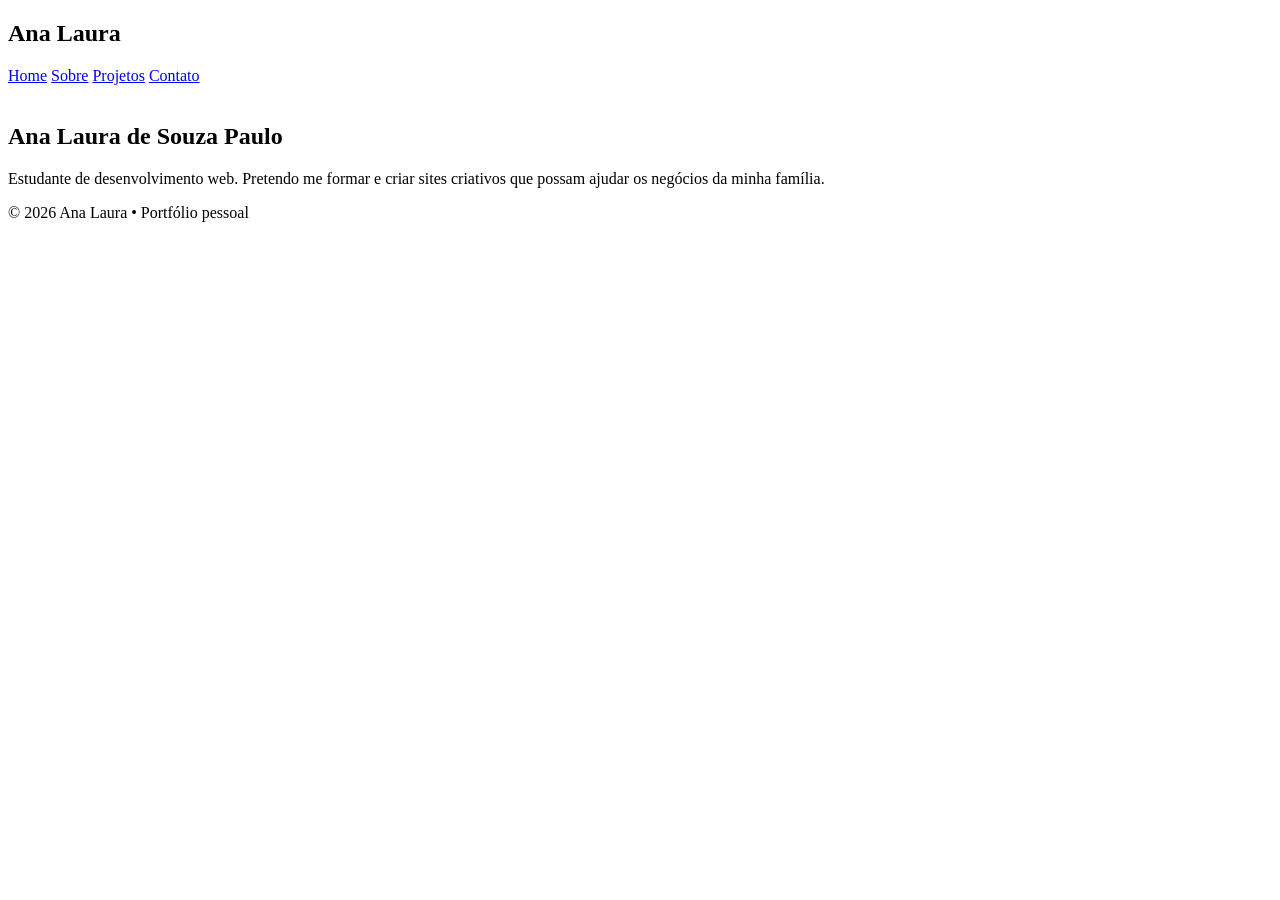
==== index.html @ 73c670a8 "first commit" ====
<!DOCTYPE html>
<html lang="en">
<head>
    <meta charset="UTF-8">
    <meta name="viewport" content="width=device-width, initial-scale=1.0">
    <title>Meu Portifólio- Ana Laura</title>
    <link rel="stylesheet" href="css/style.css">
    <link rel="icon" href="">
    <link href="https://fonts.googleapis.com/css2?family=Poppins:wght@300;400;600&display=swap" rel="stylesheet">
</head>
<body>
    <header class="menu">
    <h2>Ana Laura</h2>

    <nav>
        <a href="index.html">Home</a>
        <a href="sobre.html">Sobre</a>
        <a href="projetos.html">Projetos</a>
        <a href="contato.html">Contato</a>
    </nav>
</header>

<section class="inicio">

    <div class="bolha"></div>
    <div class="bolha"></div>
    <div class="bolha"></div>

    <img src="" class="foto">

    <h1 class="titulo">Ana Laura de Souza Paulo</h1>

    <p class="descricao">
        Estudante de desenvolvimento web. Pretendo me formar e criar sites criativos que possam ajudar os negócios da minha família.
    </p>

</section>

<footer>
<p>© 2026 Ana Laura • Portfólio pessoal</p>
</footer>

</body>
</html>
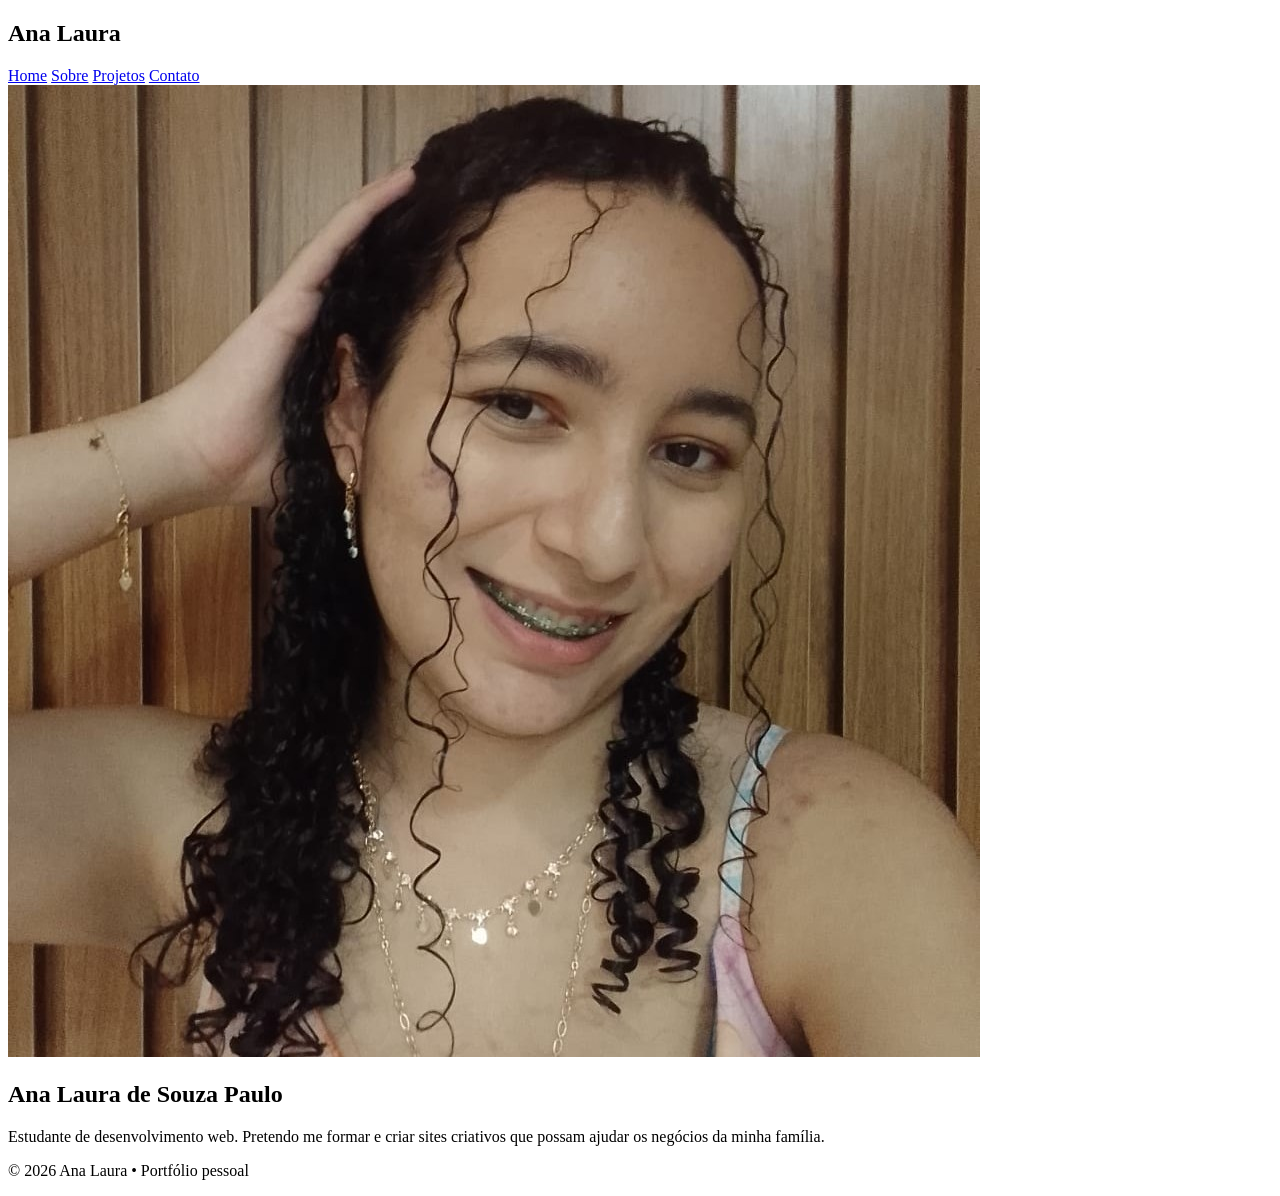
==== commit 834f4b07: "Conteúdo das páginas" ====
--- a/index.html
+++ b/index.html
@@ -5,7 +5,7 @@
     <meta name="viewport" content="width=device-width, initial-scale=1.0">
     <title>Meu Portifólio- Ana Laura</title>
     <link rel="stylesheet" href="css/style.css">
-    <link rel="icon" href="">
+    <link rel="icon" href="Assets/Imagens/286716-200.png">
     <link href="https://fonts.googleapis.com/css2?family=Poppins:wght@300;400;600&display=swap" rel="stylesheet">
 </head>
 <body>
@@ -26,7 +26,7 @@
     <div class="bolha"></div>
     <div class="bolha"></div>
 
-    <img src="" class="foto">
+    <img src="Assets/Imagens/IMG-20251231-WA0003.jpg" class="foto">
 
     <h1 class="titulo">Ana Laura de Souza Paulo</h1>
 
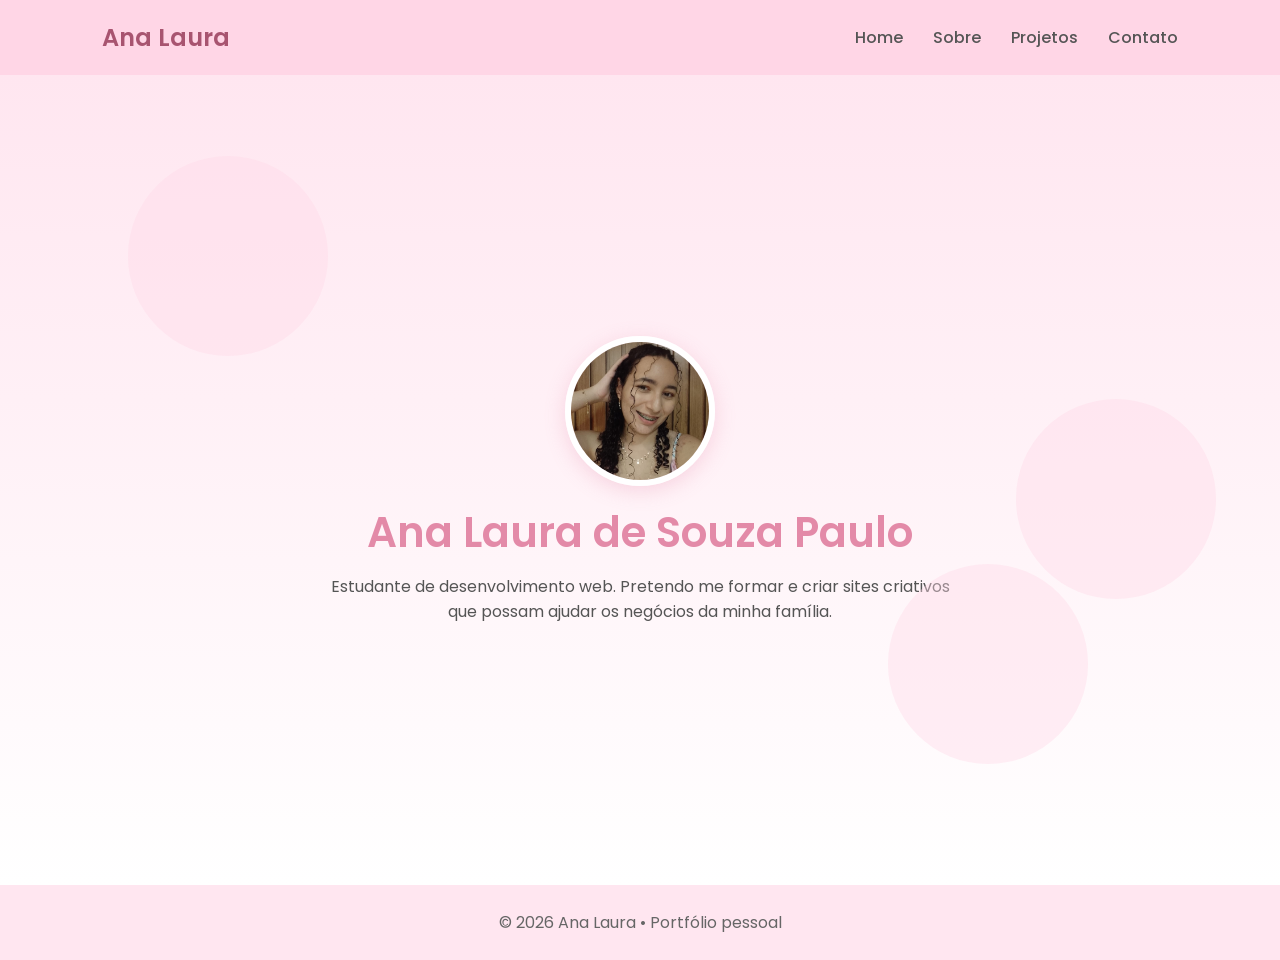
==== commit 35c585bb: "Estilização com CSS" ====
--- a/index.html
+++ b/index.html
@@ -1,11 +1,11 @@
 <!DOCTYPE html>
-<html lang="en">
+<html lang="pt-BR">
 <head>
     <meta charset="UTF-8">
     <meta name="viewport" content="width=device-width, initial-scale=1.0">
     <title>Meu Portifólio- Ana Laura</title>
     <link rel="stylesheet" href="css/style.css">
-    <link rel="icon" href="Assets/Imagens/286716-200.png">
+    <link rel="icon" href="Assets/Imagens/942925.png">
     <link href="https://fonts.googleapis.com/css2?family=Poppins:wght@300;400;600&display=swap" rel="stylesheet">
 </head>
 <body>
--- a/css/style.css
+++ b/css/style.css
@@ -0,0 +1,278 @@
+/* RESET */
+*{
+margin:0;
+padding:0;
+box-sizing:border-box;
+}
+
+body{
+font-family:'Poppins', sans-serif;
+background:#ffffff;
+}
+
+/* MENU */
+.menu{
+background:#ffd6e6;
+padding: 20px 8%;
+
+display:flex;
+justify-content:space-between;
+align-items:center;
+
+box-shadow:0 3px 10px rgba(0,0,0,0.05);
+}
+
+.menu h2{
+color:#a85470;
+font-weight:600;
+}
+
+.menu nav{
+display:flex;
+gap:30px;
+}
+
+.menu a{
+text-decoration:none;
+color:#555;
+font-weight:500;
+transition:0.3s;
+}
+
+.menu a:hover{
+color:#e38aa8;
+}
+
+/* HERO */
+.inicio{
+height:90vh;
+background:linear-gradient(to bottom,#ffe6f0,#fff);
+
+display:flex;
+flex-direction:column;
+justify-content:center;
+align-items:center;
+text-align:center;
+position:relative;
+overflow:hidden;
+}
+
+/* FOTO */
+.foto{
+width:150px;
+border-radius:50%;
+border:6px solid white;
+box-shadow:0 5px 20px rgba(227,138,168,0.3);
+margin-bottom:15px;
+
+animation:fadeIn 1s ease;
+}
+
+/* TÍTULO */
+.titulo{
+font-size:42px;
+color:#e38aa8;
+font-weight:600;
+
+animation:subir 1s ease;
+}
+
+/* TEXTO */
+.descricao{
+width:50%;
+color:#555;
+margin-top:10px;
+
+animation:fadeIn 1.5s ease;
+}
+
+/* animação pra ficar mais legal */
+.bolha{
+position:absolute;
+width:200px;
+height:200px;
+background:#ffd6e6;
+border-radius:50%;
+opacity:0.4;
+
+animation:flutuar 10s infinite linear;
+}
+
+.bolha:nth-child(1){
+top:10%;
+left:10%;
+}
+
+.bolha:nth-child(2){
+bottom:15%;
+right:15%;
+animation-delay:3s;
+}
+
+.bolha:nth-child(3){
+top:40%;
+right:5%;
+animation-delay:6s;
+}
+
+/* ANIMAÇÕES */
+@keyframes subir{
+from{
+transform:translateY(30px);
+opacity:0;
+}
+to{
+transform:translateY(0);
+opacity:1;
+}
+}
+
+@keyframes fadeIn{
+from{
+opacity:0;
+}
+to{
+opacity:1;
+}
+}
+
+@keyframes flutuar{
+0%{
+transform:translateY(0);
+}
+50%{
+transform:translateY(-40px);
+}
+100%{
+transform:translateY(0);
+}
+}
+
+/* PÁGINAS */
+.pagina{
+padding:80px 10%;
+background:#fff;
+min-height:90vh;
+}
+
+/* FOOTER */
+footer{
+background:#ffe6f0;
+text-align:center;
+padding:25px;
+color:#666;
+}
+
+/* PROJETOS */
+
+.projetos{
+padding:80px 10%;
+text-align:center;
+}
+.cards{
+margin-top:40px;
+
+display:flex;
+gap:25px;
+flex-wrap:wrap;
+justify-content:center;
+}
+
+.card{
+background:white;
+width:260px;
+padding:25px;
+border-radius:18px;
+
+box-shadow:0 8px 25px rgba(0,0,0,0.08);
+
+transition:0.3s;
+}
+
+.card:hover{
+transform:translateY(-10px);
+}
+
+.card h3{
+color:#e38aa8;
+margin-bottom:10px;
+}
+
+.card p{
+color:#555;
+}
+
+
+/* CONTATO */
+
+.contato{
+padding:80px 10%;
+text-align:center;
+}
+
+.contato-box{
+margin-top:50px;
+background:white;
+padding:80px 60px;
+border-radius:30px;
+
+width:700px;
+max-width:90%;
+
+margin-left:auto;
+margin-right:auto;
+
+text-align:center;
+
+box-shadow:0 20px 50px rgba(0,0,0,0.08);
+}
+.contato-box h1{
+font-size:45px;
+color:#e38aa8;
+margin-bottom:30px;
+}
+
+.contato-box p{
+font-size:22px;
+margin:15px 0;
+color:#555;
+}
+
+
+/* SOBRE */
+
+.sobre{
+padding:80px 10%;
+display:flex;
+gap:50px;
+flex-wrap:wrap;
+justify-content:center;
+}
+
+.sobre-box{
+background:white;
+padding:40px;
+border-radius:20px;
+width:100%;
+box-shadow:0 10px 30px rgba(0,0,0,0.08);
+}
+
+.habilidades{
+width:350px;
+}
+
+.skills{
+margin-top:20px;
+display:flex;
+flex-wrap:wrap;
+gap:15px;
+}
+
+.skill{
+background:#ffe6f0;
+padding:12px 18px;
+border-radius:20px;
+font-weight:500;
+color:#e38aa8;
+}
+
